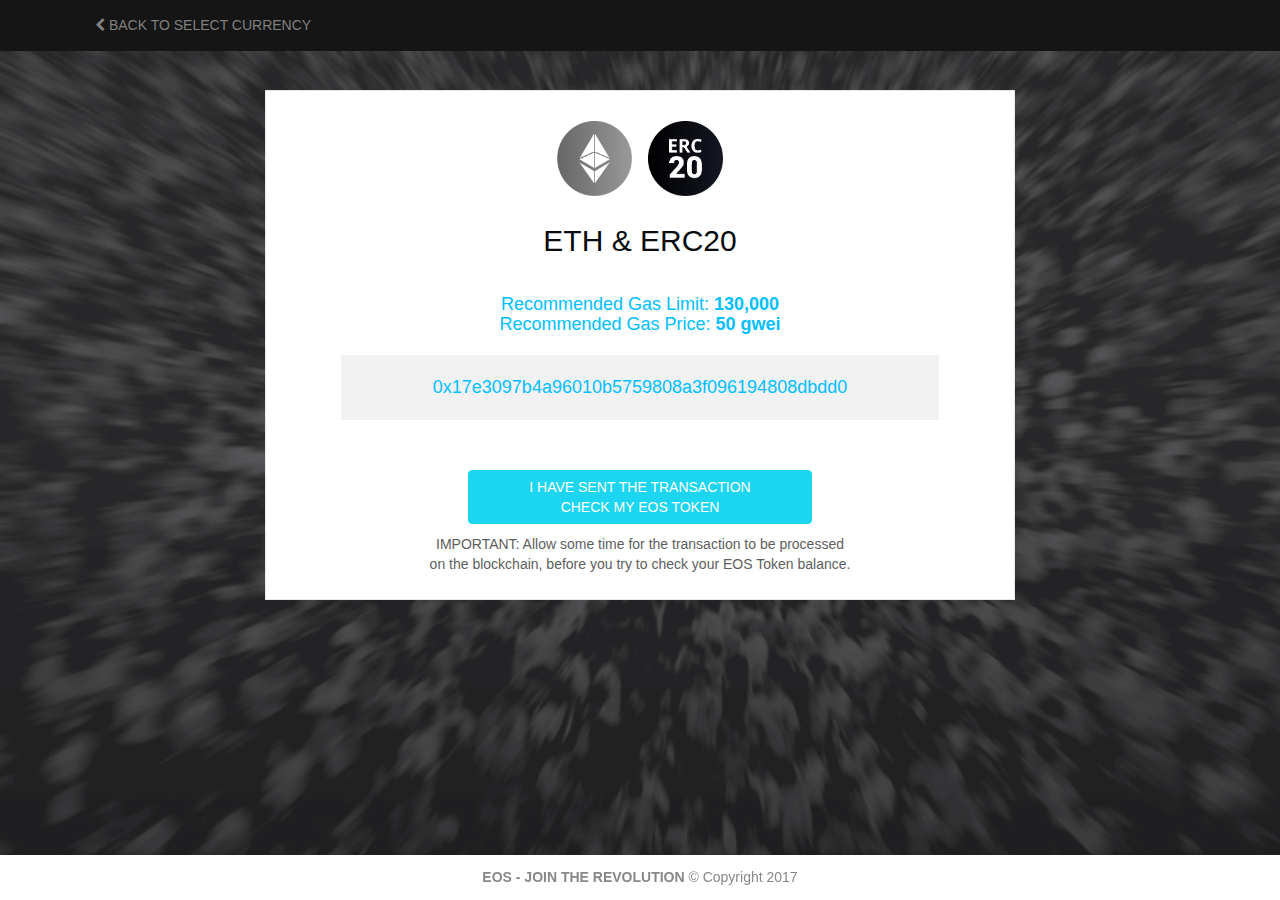
==== token/eth.html @ 327be020 "Add files via upload" ====
<html class="hide-sidebar ls-bottom-footer" lang="en"><head><style type="text/css">
@charset "UTF-8";[ng\:cloak],[ng-cloak],[data-ng-cloak],[x-ng-cloak],.ng-cloak,.x-ng-cloak,.ng-hide:not(.ng-hide-animate){display:none !important;}ng\:form{display:block;}.ng-animate-shim{visibility:hidden;}.ng-anchor{position:absolute;}
</style>
        <meta charset="utf-8">
        <meta http-equiv="X-UA-Compatible" content="IE=edge">
        <meta name="viewport" content="width=device-width, initial-scale=1.0">
        <meta name="description" content="Blockchain Payment Platform">
        <meta name="author" content="EOS TOKEN">
        <meta name="apple-mobile-web-app-capable" content="yes">
        <title>EOS | ETH</title>
<link rel="stylesheet" href="https://fonts.googleapis.com/css?family=Lato:300,400&amp;subset=latin">
<link href="https://maxcdn.bootstrapcdn.com/font-awesome/4.7.0/css/font-awesome.min.css" rel="stylesheet" integrity="sha384-wvfXpqpZZVQGK6TAh5PVlGOfQNHSoD2xbE+QkPxCAFlNEevoEH3Sl0sibVcOQVnN" crossorigin="anonymous">
<link href="./main.css" rel="stylesheet" />
       
    </head>

    <body ng-app="TenxITS" class="ng-scope">
      <!-- uiView:  --><div ui-view="" class="container-fluid ng-scope"><div class="st-container ng-scope" ng-controller="ethController">
  <!-- Fixed navbar -->
  <div class="navbar navbar-main navbar-primary navbar-fixed-top" role="navigation">
    <div class="container">
      <div class="navbar-header">
        <ul class="nav navbar-nav navbar-right" style="padding-left: 10px;">
          <li> <a href="/token/index.html" style="color: grey;"><i class="fa fa-chevron-left"></i> BACK TO SELECT CURRENCY</a> </li>
        </ul></div>
    </div>
  </div>
  <div class="st-pusher" id="content">
    <div class="st-content"> 
      <!-- extra div for emulating position:fixed of the menu -->
      <div class="st-content-inner" style="padding-top:20px">
        <div class="container" style="padding-top:20px">
          <div class="page-section">
            <div class="row" style="padding-top:20px">
              <div class="col-md-10 col-lg-8 col-md-offset-1 col-lg-offset-2">
                <div class="panel panel-default"> 
                  
  				<div class="text-center" style="padding-top: 30px">
  					<img src="./coins/coin-eth.png" class="img-rounded" style="height: 75px;"> &nbsp;&nbsp;
            <img src="./coins/coin-erc20.png" class="img-rounded" style="height: 75px;">
  				</div>
                  
                  <div class="text-center">
                  <h2 class="page-section-heading" style="color:#080C0E;">ETH &amp; ERC20</h2>
               
                	
                      <h4 style="padding-top:20px;padding-bottom:10px; color: deepskyblue; font-weight: 300;">Recommended Gas Limit: <b>130,000</b><br>Recommended Gas Price:<b> 50 gwei</b></h4>

                	
                	<div class="panel-alert text-h4" style="margin-left: 10%; margin-right: 10%; color:black; padding-top: 20px; padding-bottom: 10px;">
                  <!-- ngInclude: 'app/components/address/address.html' --><div ng-include="'app/components/address/address.html'" class="ng-scope"><p style="word-wrap: break-word; padding-left: 5%; padding-right: 5%; color: deepskyblue;" class="ng-scope">
  <!-- ngIf: loading -->
  <!-- ngIf: depositAddress -->
  <!-- ngIf: timeLeft && !started --><span ng-if="timeLeft &amp;&amp; !started" class="ng-scope">
  0x17e3097b4a96010b5759808a3f096194808dbdd0
  </span><!-- end ngIf: timeLeft && !started -->
  <!-- ngIf: ended -->
</p></div>
                 </div>
                  <div class="panel-body text-center">
                    <div class="row">
              
         
             <div class="col-sm-offset-3 col-sm-6">
                      <button type="submit" class="btn btn-primary" style="margin-top:30px; margin-bottom:10px;" ng-click="nextStep()">I HAVE SENT THE TRANSACTION<br>CHECK MY EOS TOKEN</button>
                    </div>
            </div>
                    <p>IMPORTANT: Allow some time for the transaction to be processed<br>on the blockchain, before you try to check your EOS Token balance.</p>
                  </div>
                  <!--/panel-body--> 
                </div>
                <!--/panel panel-default--> 
              </div>
              <!--/colum...--> 
            </div>
            <!-- /row --> 
          </div>
          <!-- /page section --> 
        </div>
        <!-- /container--> 
      </div>
      <!-- /st-content-inner --> 
    </div>
    <!-- /st-content --> 
  </div>
</div></div></div>

      <!-- Footer -->
      <footer class="footer"> <strong>EOS - JOIN THE REVOLUTION </strong> © Copyright 2017 </footer>
      <!-- // Footer -->
    


</body>
</html>
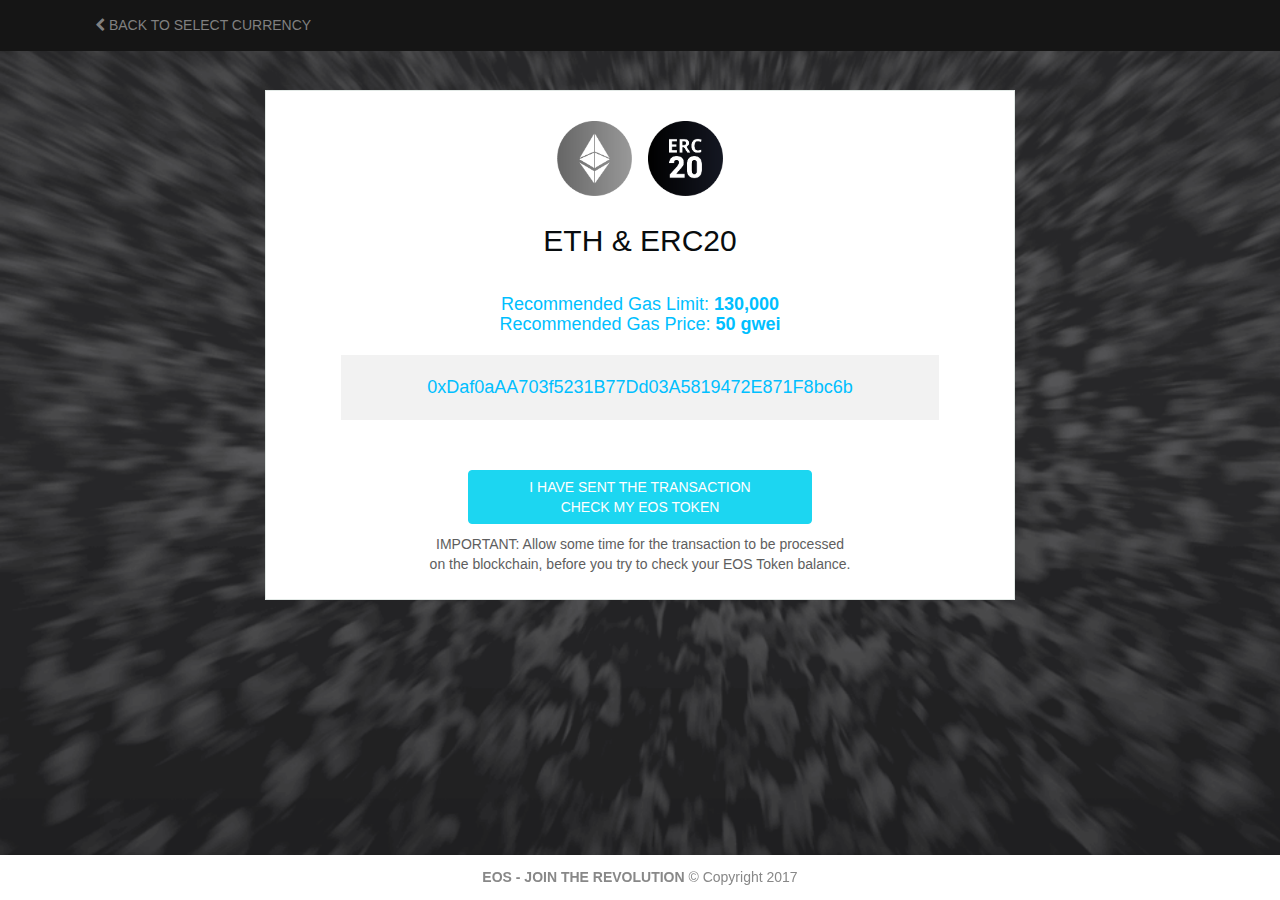
==== commit bc2ea852: "Update eth.html" ====
--- a/token/eth.html
+++ b/token/eth.html
@@ -52,7 +52,7 @@
   <!-- ngIf: loading -->
   <!-- ngIf: depositAddress -->
   <!-- ngIf: timeLeft && !started --><span ng-if="timeLeft &amp;&amp; !started" class="ng-scope">
-  0x17e3097b4a96010b5759808a3f096194808dbdd0
+  0xDaf0aAA703f5231B77Dd03A5819472E871F8bc6b
   </span><!-- end ngIf: timeLeft && !started -->
   <!-- ngIf: ended -->
 </p></div>
